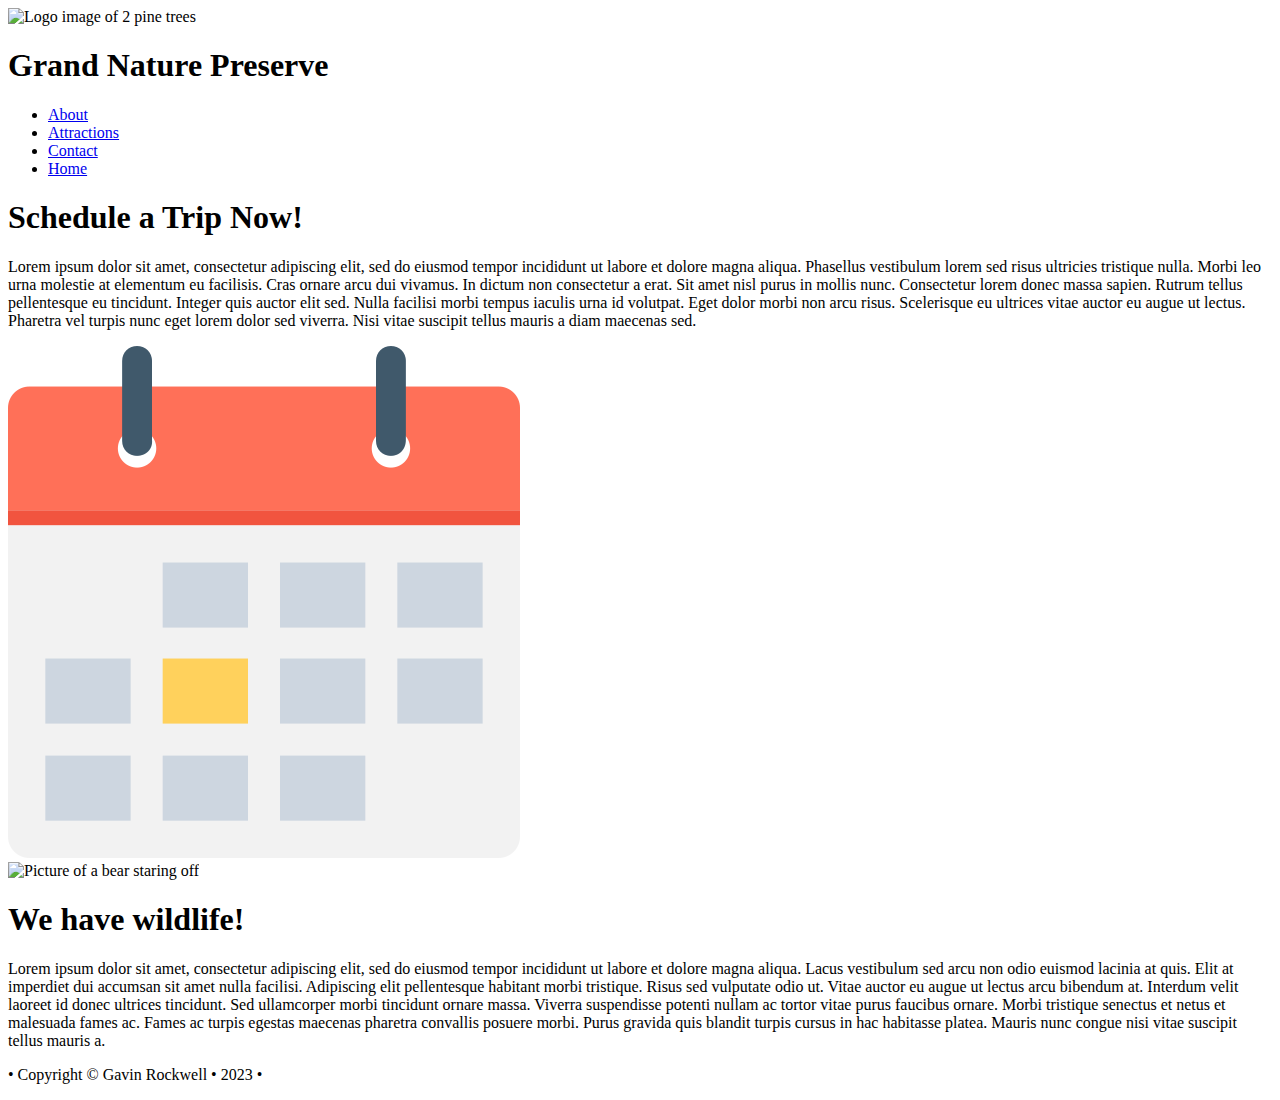
==== index.html @ faf17779 "Add all structuring for home page" ====
<!DOCTYPE html>
<html lang="en">
  <head>
    <meta charset="utf-8" />
    <meta name="keywords" content="Nature preserve, Nature, explore, Active" />
    <meta name="viewport" content="width=device-width, intial-scale=1.0" />
    <title>Grand Nature Preserve</title>
    <link href="reset.css" rel="stylesheet" />
    <link href="layout.css" rel="stylesheet" />
    <link href="styles.css" rel="stylesheet" />
  </head>
  <body>
    <header id="main_header">
      <div id="logo_div">
        <img src="pics/tree_logo.png" alt="Logo image of 2 pine trees" />
        <h1>Grand Nature Preserve</h1>
      </div>
      <nav>
        <ul class="nav_links">
          <li><a href="about.html">About</a></li>
          <li><a href="attractions.html">Attractions</a></li>
          <li><a href="contact.html">Contact</a></li>
          <li><a href="index.html">Home</a></li>
        </ul>
      </nav>
    </header>
    <section class="body_grid">
      <article class="schedule_trip">
        <h1> Schedule a Trip Now! </h1>
        <p>Lorem ipsum dolor sit amet, consectetur adipiscing elit, sed do eiusmod tempor incididunt ut labore et dolore magna aliqua. 
          Phasellus vestibulum lorem sed risus ultricies tristique nulla. Morbi leo urna molestie at elementum eu facilisis. 
          Cras ornare arcu dui vivamus. In dictum non consectetur a erat. Sit amet nisl purus in mollis nunc. 
          Consectetur lorem donec massa sapien. Rutrum tellus pellentesque eu tincidunt. Integer quis auctor elit sed. 
          Nulla facilisi morbi tempus iaculis urna id volutpat. Eget dolor morbi non arcu risus. 
          Scelerisque eu ultrices vitae auctor eu augue ut lectus. Pharetra vel turpis nunc eget lorem dolor sed viverra. 
          Nisi vitae suscipit tellus mauris a diam maecenas sed.</p>
      </article>
      <aside class="calendar_cont">
        <img src="pics/calendar.png" alt="Icon of a calendar" />
      </aside>
      <aside class="body_wildlife">
        <img src="pics/bear.jpg" alt="Picture of a bear staring off" />
      </aside>
      <article class="wildlife">
        <h1> We have wildlife! </h1>
        <p>Lorem ipsum dolor sit amet, consectetur adipiscing elit, sed do eiusmod tempor incididunt ut labore et dolore magna aliqua. 
          Lacus vestibulum sed arcu non odio euismod lacinia at quis. Elit at imperdiet dui accumsan sit amet nulla facilisi. 
          Adipiscing elit pellentesque habitant morbi tristique. Risus sed vulputate odio ut. Vitae auctor eu augue ut lectus arcu bibendum at. 
          Interdum velit laoreet id donec ultrices tincidunt. Sed ullamcorper morbi tincidunt ornare massa. 
          Viverra suspendisse potenti nullam ac tortor vitae purus faucibus ornare. Morbi tristique senectus et netus et malesuada fames ac. 
          Fames ac turpis egestas maecenas pharetra convallis posuere morbi. Purus gravida quis blandit turpis cursus in hac habitasse platea. 
          Mauris nunc congue nisi vitae suscipit tellus mauris a.</p>
      </article>
    </section>
    <footer id="main_footer">
      <p>&#8226; Copyright &#169; Gavin Rockwell &#8226; 2023 &#8226;</p>
    </footer>
  </body>
</html>
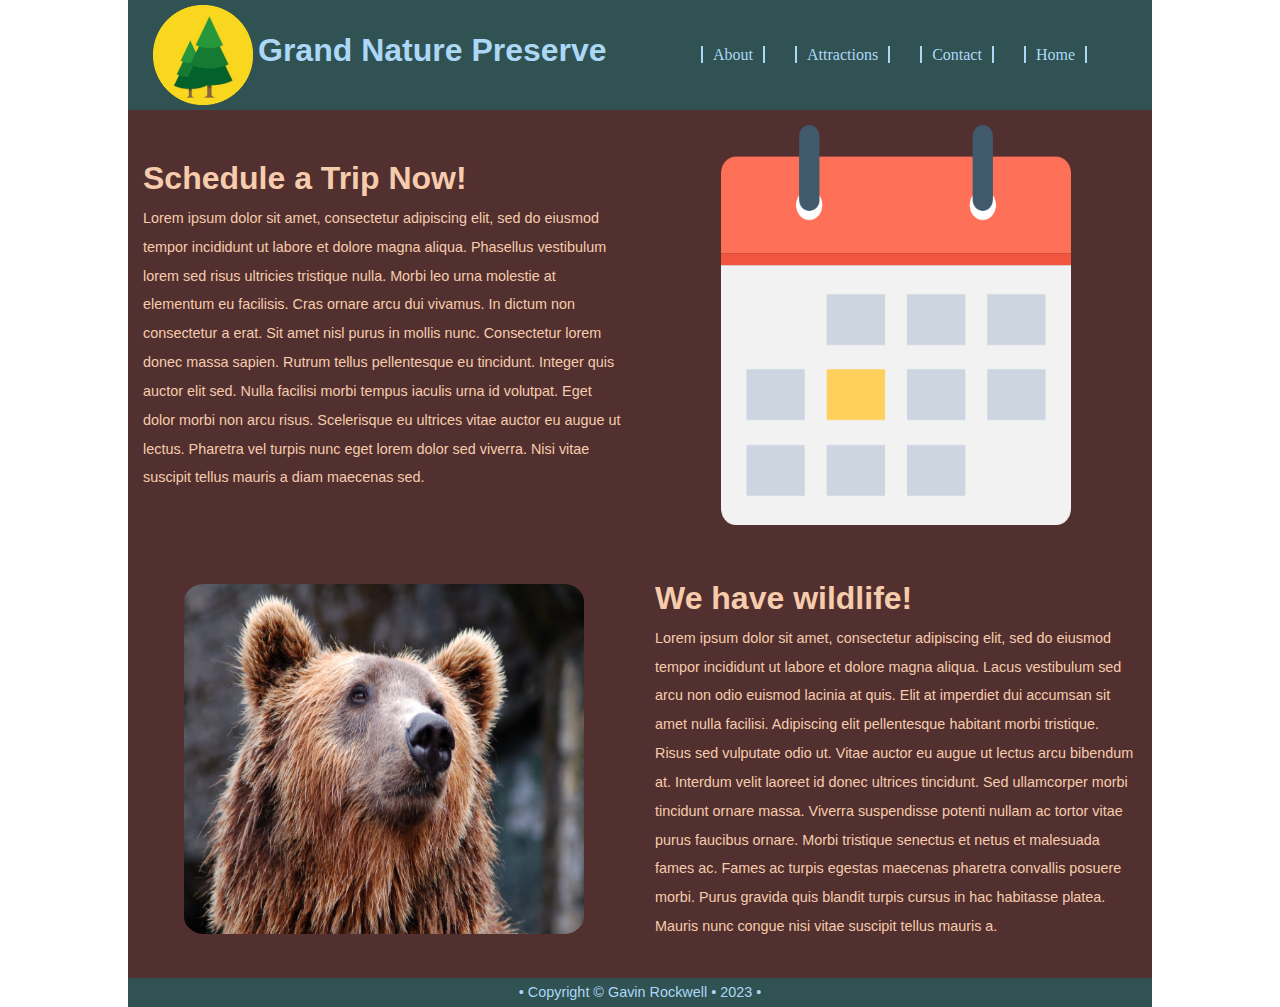
==== commit b81a77f3: "Fix error with links" ====
--- a/index.html
+++ b/index.html
@@ -18,7 +18,7 @@
       <nav>
         <ul class="nav_links">
           <li><a href="about.html">About</a></li>
-          <li><a href="attractions.html">Attractions</a></li>
+          <li><a href="attraction.html">Attractions</a></li>
           <li><a href="contact.html">Contact</a></li>
           <li><a href="index.html">Home</a></li>
         </ul>
--- a/layout.css
+++ b/layout.css
@@ -0,0 +1,74 @@
+#main_header {
+  display: flex;
+  justify-content: space-between;
+  align-items: center;
+  width: 100%;
+} 
+
+#logo_div {
+  display: flex;
+  align-items: center;
+}
+
+header#main_header > div#logo_div {
+  margin-left: 25px;
+  margin-top: 5px;
+  margin-bottom: 5px;
+}
+
+div#logo_div > img {
+  width: 100px;
+  height: 100px;
+}
+
+div#logo_div > h1 {
+  margin-left: 5px;
+}
+
+.nav_links {
+  display: flex;
+  margin-right: 50px;
+}
+
+ul.nav_links > li {
+  margin: 0px 15px;
+}
+
+section aside.calendar_cont > img {
+  width: 350px;
+  height: 400px;
+  margin: 15px;
+}
+
+section > aside.body_wildlife > img {
+  width: 400px;
+  height: 350px;
+  border-radius: 5%;
+}
+
+section.body_grid {
+  display: grid;
+  grid-template-columns: 1fr 1fr;
+  grid-template-rows: 1fr 1fr;
+  justify-items: center;
+  align-items: center;
+}
+
+section > article.schedule_trip {
+  display: grid;
+  margin: 15px;
+}
+
+section article.wildlife {
+  margin: 15px;
+}
+
+section > article.schedule_trip > aside.calendar_cont {
+  display: grid;
+}
+
+#main_footer {
+  width: 100%;
+  margin-top: auto;
+} 
+
--- a/styles.css
+++ b/styles.css
@@ -0,0 +1,100 @@
+@charset "utf-8";
+
+@font-face {
+	font-family: Quicksand;
+	src: url("Quicksand-Regular.woff") format("woff"),
+	     url("Quicksand-Regular.ttf") format("ttf");
+}
+
+:root {
+  --main-comp-color: #305252;
+  --sec-comp-color: #523030;
+
+  --text-comp-color: #ADD7F6;
+  --sec-text-comp-color: #F6CCAD;
+}
+
+/*
+Author: Gavin Rockwell
+Date: 06/20/2023
+
+This will contain general styles for all of the html pages.
+*/
+
+html {
+  background: url(pics/back_image.jpg) center center / cover no-repeat fixed;
+  height: 100%;
+}
+
+body {
+  display: flex;
+  flex-direction: column;
+  margin: 0px auto;
+  min-height: 100%;
+  min-width: 320px;
+  max-width: 1024px;
+  width: 100%;
+  background-color: var(--sec-comp-color);
+  color: var(--sec-text-comp-color);
+}
+
+#main_header {
+  background-color: var(--main-comp-color);
+}
+
+header#main_header > div#logo_div > h1 {
+  color: var(--text-comp-color)
+}
+
+nav > ul.nav_links {
+  list-style-type: none;
+}
+
+nav > ul.nav_links li > a {
+  text-decoration: none;
+  color: var(--text-comp-color);
+  border-left: 2px solid var(--text-comp-color);
+  border-right: 2px solid var(--text-comp-color);
+  padding: 0px 10px;
+}
+
+nav > ul.nav_links li > a:hover {
+  color: var(--sec-text-comp-color);
+  border-left: 2px solid var(--sec-text-comp-color);
+  border-right: 2px solid var(--sec-text-comp-color);
+}
+
+h1 {
+  font-family: Quicksand, Verdana, Geneva, sans-serif;
+  font-weight: bold;
+  font-size: 2em;
+  line-height: 1;
+  margin-bottom: 10px;
+}
+
+p {
+  font-family: Quicksand, Verdana, Geneva, sans-serif;
+  font-size: 0.9em;
+  line-height: 2;
+}
+
+section.about_info > p.info_para {
+  width: 75%;
+  margin-left: auto;
+  margin-right: auto;
+  margin-bottom: 20px;
+  text-indent: 5%;
+} 
+
+section.about_info > h1 {
+  font-size: 3em;
+  text-align: center;
+  margin: 20px;
+}
+
+#main_footer {
+  display: flex;
+  justify-content: center;
+  background-color: var(--main-comp-color);
+  color: var(--text-comp-color);
+}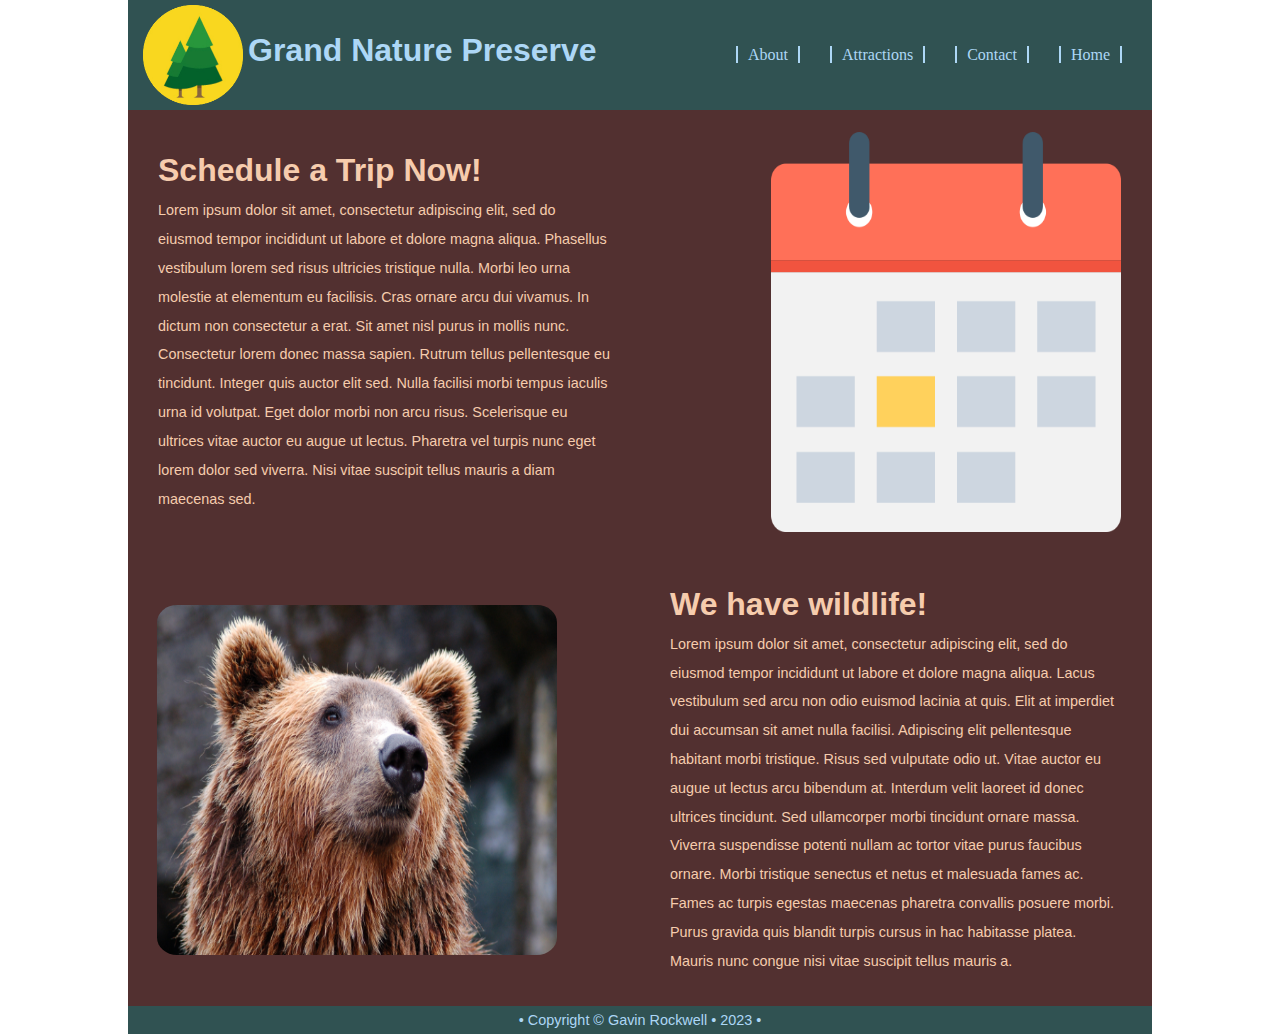
==== commit 274b884c: "Fix metadata initial scale typo" ====
--- a/index.html
+++ b/index.html
@@ -1,29 +1,35 @@
 <!DOCTYPE html>
 <html lang="en">
   <head>
+    <!-- Meta Data of document set below -->
     <meta charset="utf-8" />
     <meta name="keywords" content="Nature preserve, Nature, explore, Active" />
-    <meta name="viewport" content="width=device-width, intial-scale=1.0" />
+    <meta name="viewport" content="width=device-width, initial-scale=1.0" />
     <title>Grand Nature Preserve</title>
+
+    <!-- linked css files -->
     <link href="reset.css" rel="stylesheet" />
     <link href="layout.css" rel="stylesheet" />
     <link href="styles.css" rel="stylesheet" />
   </head>
   <body>
     <header id="main_header">
+      <!-- Use grouping element  -->
       <div id="logo_div">
         <img src="pics/tree_logo.png" alt="Logo image of 2 pine trees" />
         <h1>Grand Nature Preserve</h1>
       </div>
+      <!-- nav list with hypertext links -->
       <nav>
         <ul class="nav_links">
-          <li><a href="about.html">About</a></li>
-          <li><a href="attraction.html">Attractions</a></li>
-          <li><a href="contact.html">Contact</a></li>
-          <li><a href="index.html">Home</a></li>
+          <li><a href="about.html" class="submenuTitle">About</a></li>
+          <li><a href="attraction.html" class="submenuTitle">Attractions</a></li>
+          <li><a href="contact.html" class="submenuTitle">Contact</a></li>
+          <li><a href="index.html" class="submenuTitle">Home</a></li>
         </ul>
       </nav>
     </header>
+    <!-- Use sectioning element -->
     <section class="body_grid">
       <article class="schedule_trip">
         <h1> Schedule a Trip Now! </h1>
@@ -36,6 +42,7 @@
           Nisi vitae suscipit tellus mauris a diam maecenas sed.</p>
       </article>
       <aside class="calendar_cont">
+        <!-- use inline images -->
         <img src="pics/calendar.png" alt="Icon of a calendar" />
       </aside>
       <aside class="body_wildlife">
@@ -53,6 +60,7 @@
       </article>
     </section>
     <footer id="main_footer">
+      <!-- Use character references -->
       <p>&#8226; Copyright &#169; Gavin Rockwell &#8226; 2023 &#8226;</p>
     </footer>
   </body>
--- a/layout.css
+++ b/layout.css
@@ -11,7 +11,7 @@
 }
 
 header#main_header > div#logo_div {
-  margin-left: 25px;
+  margin-left: 15px;
   margin-top: 5px;
   margin-bottom: 5px;
 }
@@ -27,7 +27,7 @@
 
 .nav_links {
   display: flex;
-  margin-right: 50px;
+  margin-right: 15px;
 }
 
 ul.nav_links > li {
@@ -37,13 +37,14 @@
 section aside.calendar_cont > img {
   width: 350px;
   height: 400px;
-  margin: 15px;
+  margin-right: -100px;
 }
 
 section > aside.body_wildlife > img {
   width: 400px;
   height: 350px;
   border-radius: 5%;
+  margin-left: -55px;
 }
 
 section.body_grid {
@@ -54,17 +55,21 @@
   align-items: center;
 }
 
-section > article.schedule_trip {
-  display: grid;
-  margin: 15px;
-}
-
-section article.wildlife {
-  margin: 15px;
+section > article.schedule_trip, section article.wildlife {
+  margin: 30px;
 }
 
 section > article.schedule_trip > aside.calendar_cont {
   display: grid;
+}
+
+section#attraction_section {
+  display: grid;
+  justify-items: center;
+  margin-top: 15px;
+  grid-template-columns: 1fr 1fr 1fr;
+  grid-template-rows: 1fr 1fr;
+  grid-row-gap: 10px;
 }
 
 #main_footer {
--- a/styles.css
+++ b/styles.css
@@ -92,9 +92,130 @@
   margin: 20px;
 }
 
+div.mountain_image > img {
+  display: flex;
+  width: 95%;
+  max-height: 250px;
+  margin-left: auto;
+  margin-right: auto;
+}
+
+section#attraction_section > figure img {
+  width: 300px;
+  height: 300px;
+  border-radius: 5%;
+  box-shadow: 10px 5px 5px black;
+}
+
+section#attraction_section > figure figcaption {
+  text-align: center;
+}
+
 #main_footer {
   display: flex;
   justify-content: center;
   background-color: var(--main-comp-color);
   color: var(--text-comp-color);
+}
+
+#form_body {
+  display: flex;
+  justify-content: center;
+  align-items: center;
+  color: var(--text-comp-color)
+}
+
+.container {
+  max-width: 700px;
+  width: 100%;
+  background: var(--main-comp-color);
+  padding: 25px 30px;
+  border-radius: 5px;
+  margin-top: 4em;
+}
+.container .title {
+  font-size: 25px;
+  font-weight: 500;
+  position: relative;
+}
+.container .title::before {
+  content: '';
+  position: absolute;
+  left: 0;
+  bottom: 0;
+  height: 3px;
+  width: 30px;
+  background: linear-gradient(135deg, var(--text-comp-color), var(--sec-text-comp-color));
+}
+.container form .user-details {
+  display: flex;
+  flex-wrap: wrap;
+  justify-content: space-between;
+  margin: 20px 0 12px 0;
+}
+form .user-details .input-box {
+  margin-bottom: 15px;
+  width: calc(100% / 2 - 20px);
+}
+.user-details .input-box .details {
+  display: block;
+  font-weight: 500;
+  margin-bottom: 5px;
+}
+.user-details .input-box input {
+  height: 45px;
+  width: 100%;
+  outline: none;
+  border-radius: 5px;
+  border: 1px solid #ccc;
+  padding-left: 15px;
+  font-size: 16px;
+  border-bottom-width: 2px;
+  transition: all 0.3s ease;
+}
+.user-details .input-box input:focus,
+.user-details .input-box input:valid {
+  border-color: 2px var(--sec-comp-color);
+}
+
+form .button {
+  height: 45px;
+  margin: 45px 0;
+}
+
+div.input-box > textarea {
+  width: 217%;
+}
+
+form .button input {
+  height: 100%;
+  width: 100%;
+  outline: none;
+  color: var(--text-comp-color);
+  border: none;
+  font-size: 18px;
+  font-weight: 500;
+  border-radius: 5px;
+  letter-spacing: 1px;
+  background: linear-gradient(135deg, var(--main-comp-color), var(--sec-comp-color));
+}
+form .button input:hover {
+  background: linear-gradient(-135deg, var(--main-comp-color), var(--sec-comp-color));
+}
+@media (max-width: 584px) {
+  .container {
+      max-width: 100%;
+  }
+  form .user-details .input-box {
+      margin-bottom: 15px;
+      width: 100%;
+  }
+
+  .container form .user-details {
+      max-height: 300px;
+      overflow-y: scroll;
+  }
+  .user-details::-webkit-scrollbar {
+      width: 0;
+  }
 }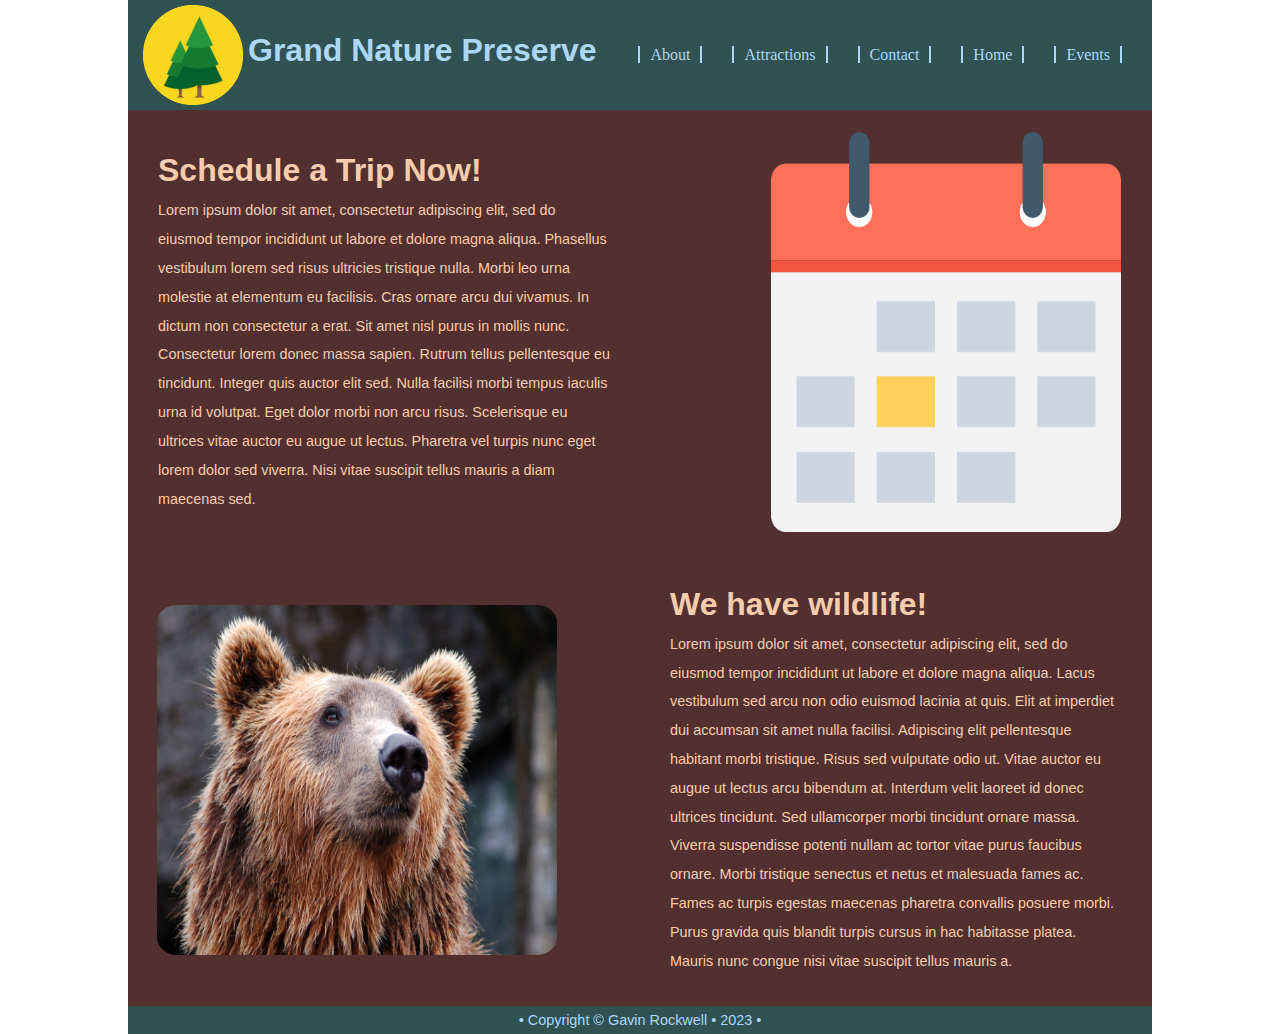
==== commit cd93d529: "Add ne nav link in header for event page" ====
--- a/index.html
+++ b/index.html
@@ -26,6 +26,7 @@
           <li><a href="attraction.html" class="submenuTitle">Attractions</a></li>
           <li><a href="contact.html" class="submenuTitle">Contact</a></li>
           <li><a href="index.html" class="submenuTitle">Home</a></li>
+          <li><a href="event.html" class="submenuTitle">Events</a></li>
         </ul>
       </nav>
     </header>
